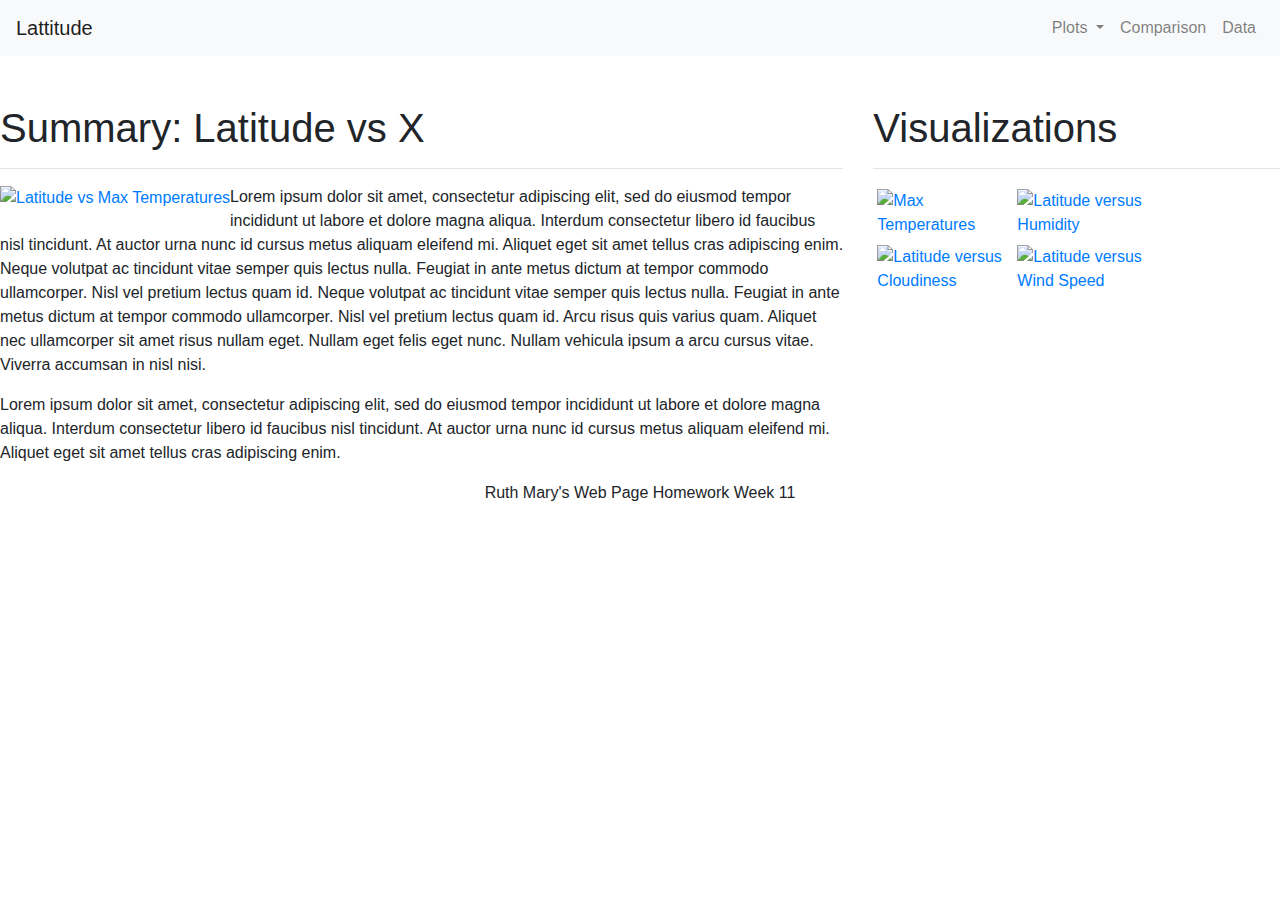
==== index.html @ e5907e12 "Upload Homework 11" ====
<!DOCTYPE html>
<html lang="en-us">

<head>
<meta http-equiv="Content-Type" content="text/html; charset=UTF-8">
    
  <meta charset="UTF-8">
  <title>RMJ Homework 11 HTML, CSS and Bootsrap</title>

    <!--Style shets-->
    <link rel="stylesheet" href="https://stackpath.bootstrapcdn.com/bootstrap/4.3.1/css/bootstrap.min.css" integrity="sha384-ggOyR0iXCbMQv3Xipma34MD+dH/1fQ784/j6cY/iJTQUOhcWr7x9JvoRxT2MZw1T" crossorigin="anonymous">

    <link rel="stylesheet" href="style.css">

    <link rel="stylesheet" href="sticky-footer.css">

</head>

<body>

<!-- Start navbar -->
<nav class="navbar navbar-expand-lg navbar-light bg-light">
    <a class="navbar-brand" href="index.html">Lattitude</a>
    <button class="navbar-toggler" type="button" data-toggle="collapse" data-target="#navbarSupportedContent" aria-controls="navbarSupportedContent" aria-expanded="false" aria-label="Toggle navigation">
    <span class="navbar-toggler-icon"></span>
    </button>

  <div class="collapse navbar-collapse" id="navbarSupportedContent">
    <ul class="navbar-nav mr-auto w-100 justify-content-end">
      <li class="nav-item dropdown">
        <a class="nav-link dropdown-toggle" href="#" id="navbarDropdown" role="button" data-toggle="dropdown" aria-haspopup="true" aria-expanded="false">
          Plots
        </a>
        <div class="dropdown-menu" aria-labelledby="navbarDropdown">
          <a class="dropdown-item" href="temperature.html">Max. Temperature</a>
          <a class="dropdown-item" href="humidity.html">Humidity</a>
          <a class="dropdown-item" href="cloudiness.html">Cloudiness</a>
          <a class="dropdown-item" href="windspeed.html">Wind Speed</a>
        </div>
      </li>
      <li class="nav-item">
        <a class="nav-link" href="comparison.html">Comparison</a>
      </li>
      <li class="nav-item">
        <a class="nav-link" href="data.html">Data</a>
      </li>

    </ul>
  </div>
</nav>
<!-- /end navbar -->

 <!--#################################################################--> 

       <main role="main" class="mycontainer"> <!-- Start Container 1-->

      <!-- Main component for a primary marketing message or call to action -->
      <div class="row"> <!-- Start row-->

        <div class="col-md-8"> <!-- Start First Column width 8-->
            <h1 class="mt-5">Summary: Latitude vs X</h1>
            <hr>
            <div class="float-left"><a href="temperature.html"><img src="images/latitude_temp.png" class="pull-left img-responsive w-100" alt="Latitude vs Max Temperatures"></a>
            </div>
            <div>
            <p>Lorem ipsum dolor sit amet, consectetur adipiscing elit, sed do eiusmod tempor incididunt ut labore et dolore magna aliqua. Interdum consectetur libero id faucibus nisl tincidunt. At auctor urna nunc id cursus metus aliquam eleifend mi. Aliquet eget sit amet tellus cras adipiscing enim. Neque volutpat ac tincidunt vitae semper quis lectus nulla. Feugiat in ante metus dictum at tempor commodo ullamcorper. Nisl vel pretium lectus quam id. Neque volutpat ac tincidunt vitae semper quis lectus nulla. Feugiat in ante metus dictum at tempor commodo ullamcorper. Nisl vel pretium lectus quam id. Arcu risus quis varius quam. Aliquet nec ullamcorper sit amet risus nullam eget. Nullam eget felis eget nunc. Nullam vehicula ipsum a arcu cursus vitae. Viverra accumsan in nisl nisi.</p>
            <p>Lorem ipsum dolor sit amet, consectetur adipiscing elit, sed do eiusmod tempor incididunt ut labore et dolore magna aliqua. Interdum consectetur libero id faucibus nisl tincidunt. At auctor urna nunc id cursus metus aliquam eleifend mi. Aliquet eget sit amet tellus cras adipiscing enim.</p>
            </div>
        </div> <!-- /End First Column width 8-->

        <div class="col-xs-4 col-md-4"> <!-- Start Visuals column width 4-->
                <h1 class="mt-5">Visualizations</h1>
                <hr>   
            
                <!-- divide the image into 2 colums and display side by side-->
                <a href="temperature.html"><img src="images/latitude_temp.png"  class="col-sm-4 p-1 pull-left img-responsive" alt="Max Temperatures"></a>
                <a href="humidity.html"><img src="images/latitude_humidity.png" class="col-sm-4 p-1 pull-left img-responsive" alt="Latitude versus Humidity"></a>
                <a href="cloudiness.html"><img src="images/latitude_clouds.png" class="col-sm-4 p-1 pull-left img-responsive" alt="Latitude versus Cloudiness"></a>
                <a href="windspeed.html"><img src="images/latitude_windspeed.png" class="col-sm-4 p-1 pull-left img-responsive" alt="Latitude versus Wind Speed"></a>
        </div><!-- /end visuals column-->

      </div> <!-- /end row-->
 
    </main> <!-- /end container 1-->

 <!--#################################################################--> 

    <footer class="container-fluid text-center">
        <div class="container">
        <p>Ruth Mary's Web Page Homework Week 11</p>
        </div>  
    </footer>

<!-- Bootstrap core JavaScript
================================================== -->
<!-- Placed at the end of the document so the pages load faster -->
<script src="https://code.jquery.com/jquery-3.3.1.slim.min.js" integrity="sha384-q8i/X+965DzO0rT7abK41JStQIAqVgRVzpbzo5smXKp4YfRvH+8abtTE1Pi6jizo" crossorigin="anonymous"></script>
<script src="https://cdnjs.cloudflare.com/ajax/libs/popper.js/1.14.7/umd/popper.min.js" integrity="sha384-UO2eT0CpHqdSJQ6hJty5KVphtPhzWj9WO1clHTMGa3JDZwrnQq4sF86dIHNDz0W1" crossorigin="anonymous"></script>
<script src="https://stackpath.bootstrapcdn.com/bootstrap/4.3.1/js/bootstrap.min.js" integrity="sha384-JjSmVgyd0p3pXB1rRibZUAYoIIy6OrQ6VrjIEaFf/nJGzIxFDsf4x0xIM+B07jRM" crossorigin="anonymous"></script>



</body>
</html>
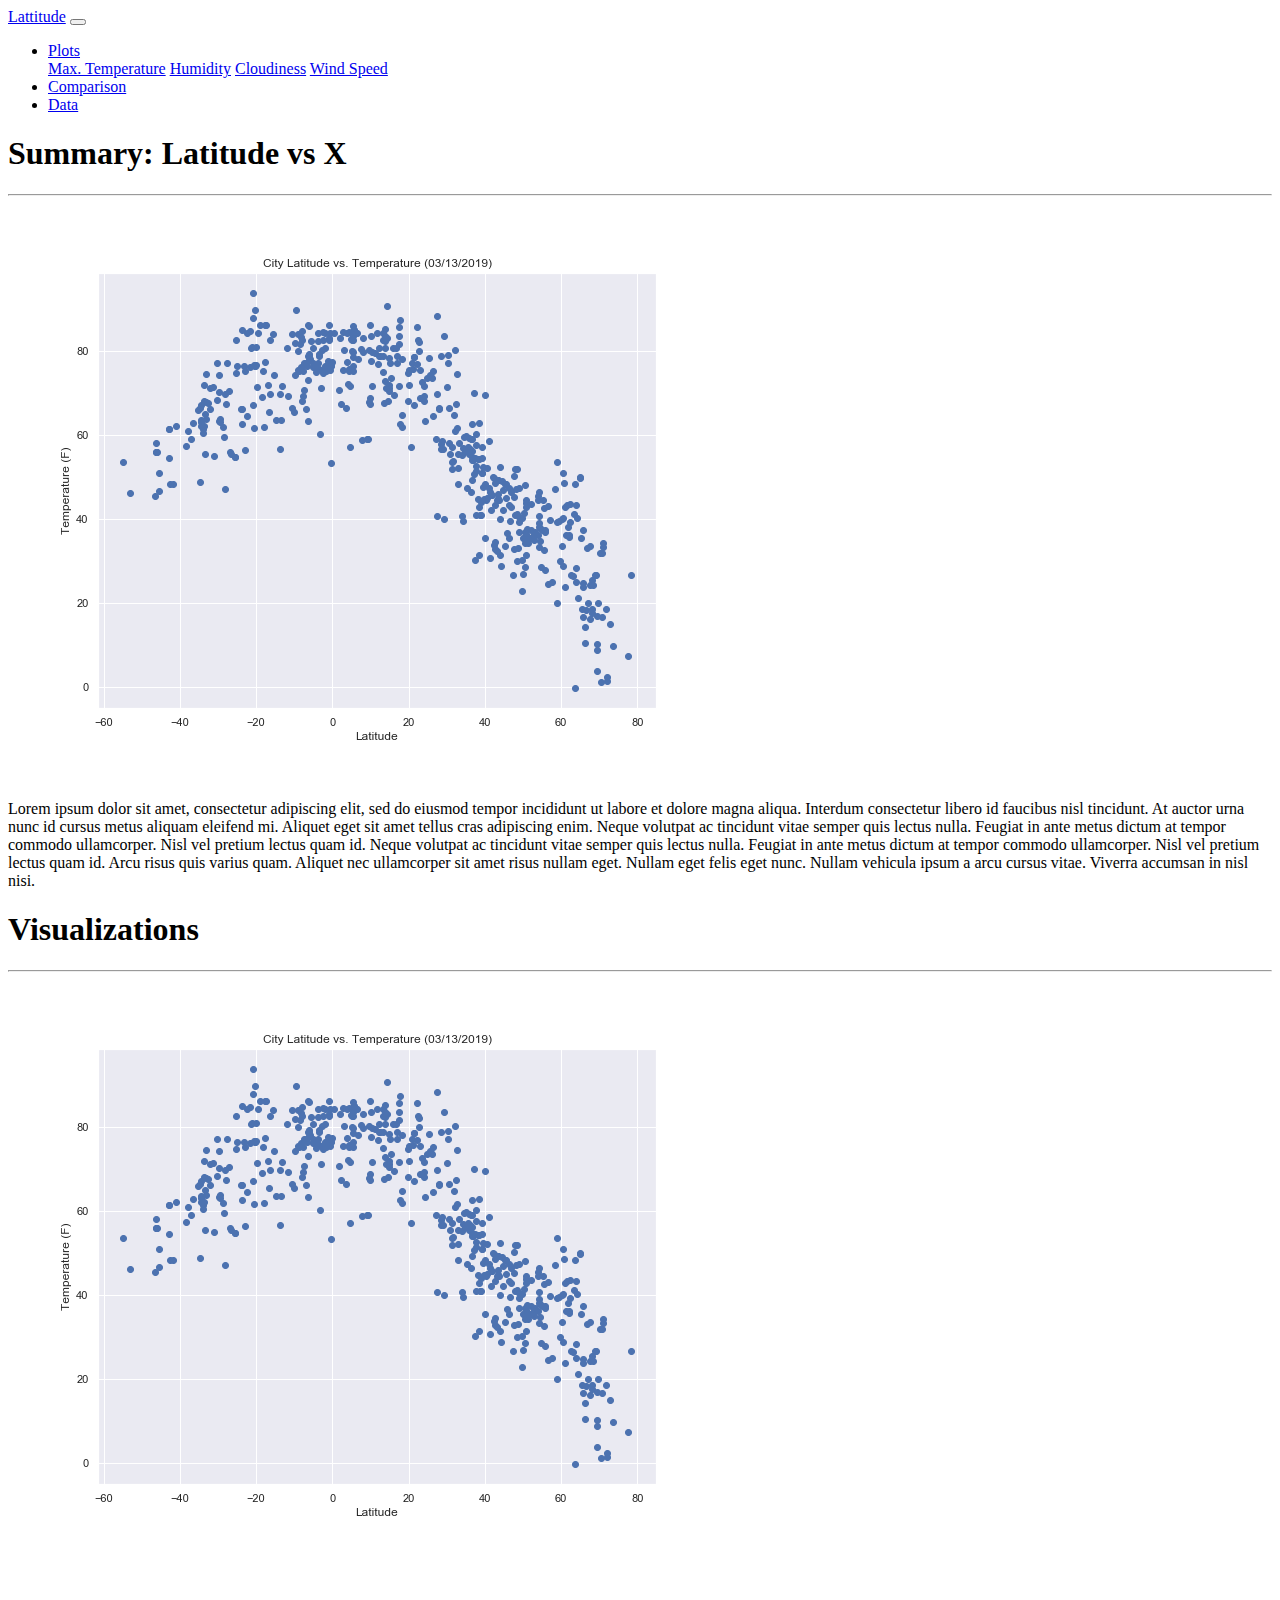
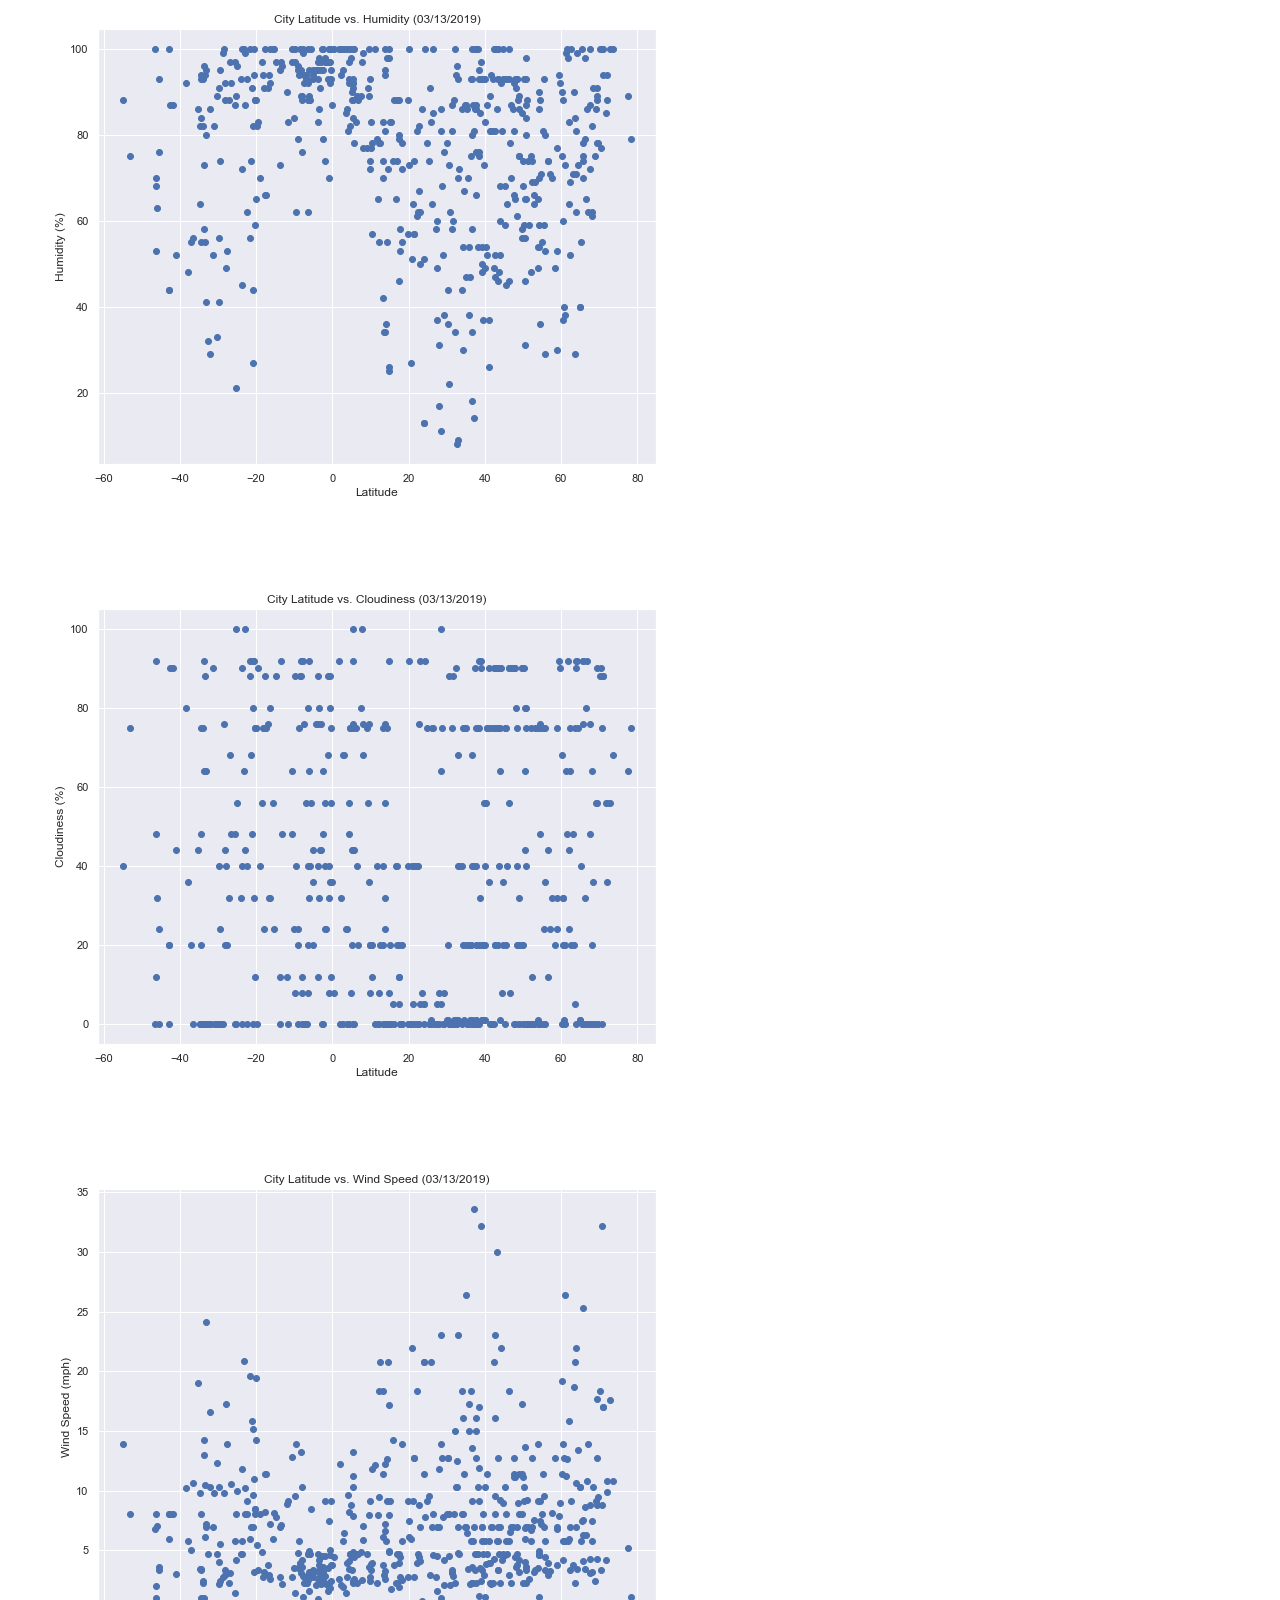
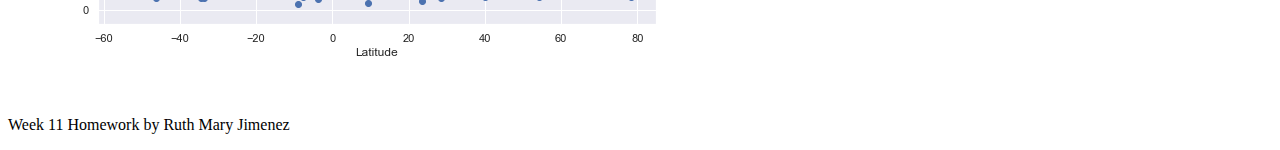
==== commit c62637e1: "a few more changes" ====
--- a/index.html
+++ b/index.html
@@ -2,61 +2,54 @@
 <html lang="en-us">
 
 <head>
-<meta http-equiv="Content-Type" content="text/html; charset=UTF-8">
-    
-  <meta charset="UTF-8">
+    <meta http-equiv="Content-Type" content="text/html; charset=UTF-8">
+
   <title>RMJ Homework 11 HTML, CSS and Bootsrap</title>
 
     <!--Style shets-->
-    <link rel="stylesheet" href="https://stackpath.bootstrapcdn.com/bootstrap/4.3.1/css/bootstrap.min.css" integrity="sha384-ggOyR0iXCbMQv3Xipma34MD+dH/1fQ784/j6cY/iJTQUOhcWr7x9JvoRxT2MZw1T" crossorigin="anonymous">
-
-    <link rel="stylesheet" href="style.css">
-
-    <link rel="stylesheet" href="sticky-footer.css">
-
+    <link rel="stylesheet" href="css/styles.css">
+    <link rel="stylesheet" href="css/bootstrap.min.css">
+    <link rel="stylesheet" href="css/bootstrap.css" media="screen">
+    <link rel="stylesheet" href="css/custom.min.css">
 </head>
 
 <body>
 
-<!-- Start navbar -->
-<nav class="navbar navbar-expand-lg navbar-light bg-light">
-    <a class="navbar-brand" href="index.html">Lattitude</a>
-    <button class="navbar-toggler" type="button" data-toggle="collapse" data-target="#navbarSupportedContent" aria-controls="navbarSupportedContent" aria-expanded="false" aria-label="Toggle navigation">
-    <span class="navbar-toggler-icon"></span>
-    </button>
+    <!-- Start navbar -->
+    <nav class="navbar navbar-expand-lg fixed-top navbar-dark bg-primary">
+            <a class="navbar-brand" href="index.html">Lattitude</a>
+            <button class="navbar-toggler" type="button" data-toggle="collapse" data-target="#navbarSupportedContent" aria-controls="navbarSupportedContent" aria-expanded="false" aria-label="Toggle navigation">
+            <span class="navbar-toggler-icon"></span>
+            </button>
 
-  <div class="collapse navbar-collapse" id="navbarSupportedContent">
-    <ul class="navbar-nav mr-auto w-100 justify-content-end">
-      <li class="nav-item dropdown">
-        <a class="nav-link dropdown-toggle" href="#" id="navbarDropdown" role="button" data-toggle="dropdown" aria-haspopup="true" aria-expanded="false">
-          Plots
-        </a>
-        <div class="dropdown-menu" aria-labelledby="navbarDropdown">
-          <a class="dropdown-item" href="temperature.html">Max. Temperature</a>
-          <a class="dropdown-item" href="humidity.html">Humidity</a>
-          <a class="dropdown-item" href="cloudiness.html">Cloudiness</a>
-          <a class="dropdown-item" href="windspeed.html">Wind Speed</a>
+        <div class="collapse navbar-collapse" id="navbarSupportedContent">
+            <ul class="navbar-nav mr-auto w-100 justify-content-end">
+                <li class="nav-item dropdown">
+                    <a class="nav-link dropdown-toggle" href="#" id="navbarDropdown" role="button" data-toggle="dropdown" aria-haspopup="true" aria-expanded="false">
+                    Plots
+                    </a>
+                    <div class="dropdown-menu" aria-labelledby="themes">
+                    <a class="dropdown-item" href="temperature.html">Max. Temperature</a>
+                    <a class="dropdown-item" href="humidity.html">Humidity</a>
+                    <a class="dropdown-item" href="cloudiness.html">Cloudiness</a>
+                    <a class="dropdown-item" href="windspeed.html">Wind Speed</a>
+                    </div>
+                </li>
+                <li class="nav-item">
+                    <a class="nav-link" href="comparison.html">Comparison</a>
+                </li>
+                <li class="nav-item">
+                    <a class="nav-link" href="data.html">Data</a>
+                </li>
+            </ul>
         </div>
-      </li>
-      <li class="nav-item">
-        <a class="nav-link" href="comparison.html">Comparison</a>
-      </li>
-      <li class="nav-item">
-        <a class="nav-link" href="data.html">Data</a>
-      </li>
-
-    </ul>
-  </div>
-</nav>
-<!-- /end navbar -->
-
+    </nav>
+    <!-- /end navbar -->
+  
  <!--#################################################################--> 
 
-       <main role="main" class="mycontainer"> <!-- Start Container 1-->
-
-      <!-- Main component for a primary marketing message or call to action -->
-      <div class="row"> <!-- Start row-->
-
+  <main role="main" class="container mt-5"> <!-- Start Container 1-->
+    <div class="row"> <!-- Start row-->
         <div class="col-md-8"> <!-- Start First Column width 8-->
             <h1 class="mt-5">Summary: Latitude vs X</h1>
             <hr>
@@ -64,40 +57,38 @@
             </div>
             <div>
             <p>Lorem ipsum dolor sit amet, consectetur adipiscing elit, sed do eiusmod tempor incididunt ut labore et dolore magna aliqua. Interdum consectetur libero id faucibus nisl tincidunt. At auctor urna nunc id cursus metus aliquam eleifend mi. Aliquet eget sit amet tellus cras adipiscing enim. Neque volutpat ac tincidunt vitae semper quis lectus nulla. Feugiat in ante metus dictum at tempor commodo ullamcorper. Nisl vel pretium lectus quam id. Neque volutpat ac tincidunt vitae semper quis lectus nulla. Feugiat in ante metus dictum at tempor commodo ullamcorper. Nisl vel pretium lectus quam id. Arcu risus quis varius quam. Aliquet nec ullamcorper sit amet risus nullam eget. Nullam eget felis eget nunc. Nullam vehicula ipsum a arcu cursus vitae. Viverra accumsan in nisl nisi.</p>
-            <p>Lorem ipsum dolor sit amet, consectetur adipiscing elit, sed do eiusmod tempor incididunt ut labore et dolore magna aliqua. Interdum consectetur libero id faucibus nisl tincidunt. At auctor urna nunc id cursus metus aliquam eleifend mi. Aliquet eget sit amet tellus cras adipiscing enim.</p>
             </div>
         </div> <!-- /End First Column width 8-->
 
-        <div class="col-xs-4 col-md-4"> <!-- Start Visuals column width 4-->
+        <div class="col-md-4"> <!-- Start Visuals column width 4-->
                 <h1 class="mt-5">Visualizations</h1>
-                <hr>   
-            
+                <hr>
                 <!-- divide the image into 2 colums and display side by side-->
                 <a href="temperature.html"><img src="images/latitude_temp.png"  class="col-sm-4 p-1 pull-left img-responsive" alt="Max Temperatures"></a>
                 <a href="humidity.html"><img src="images/latitude_humidity.png" class="col-sm-4 p-1 pull-left img-responsive" alt="Latitude versus Humidity"></a>
                 <a href="cloudiness.html"><img src="images/latitude_clouds.png" class="col-sm-4 p-1 pull-left img-responsive" alt="Latitude versus Cloudiness"></a>
                 <a href="windspeed.html"><img src="images/latitude_windspeed.png" class="col-sm-4 p-1 pull-left img-responsive" alt="Latitude versus Wind Speed"></a>
-        </div><!-- /end visuals column-->
+        </div><!-- /end visuals column--> 
+    </div>
 
-      </div> <!-- /end row-->
- 
-    </main> <!-- /end container 1-->
+      <footer id="footer">
+        <div class="row">
+          <div class="footer col-lg-12 mt-5 text-center">
+            <p>Week 11 Homework by Ruth Mary Jimenez</p>
+        </div>
+      </footer>
+  </main> <!-- /end container 1-->
+
+
+    
 
  <!--#################################################################--> 
 
-    <footer class="container-fluid text-center">
-        <div class="container">
-        <p>Ruth Mary's Web Page Homework Week 11</p>
-        </div>  
-    </footer>
-
-<!-- Bootstrap core JavaScript
-================================================== -->
-<!-- Placed at the end of the document so the pages load faster -->
-<script src="https://code.jquery.com/jquery-3.3.1.slim.min.js" integrity="sha384-q8i/X+965DzO0rT7abK41JStQIAqVgRVzpbzo5smXKp4YfRvH+8abtTE1Pi6jizo" crossorigin="anonymous"></script>
-<script src="https://cdnjs.cloudflare.com/ajax/libs/popper.js/1.14.7/umd/popper.min.js" integrity="sha384-UO2eT0CpHqdSJQ6hJty5KVphtPhzWj9WO1clHTMGa3JDZwrnQq4sF86dIHNDz0W1" crossorigin="anonymous"></script>
-<script src="https://stackpath.bootstrapcdn.com/bootstrap/4.3.1/js/bootstrap.min.js" integrity="sha384-JjSmVgyd0p3pXB1rRibZUAYoIIy6OrQ6VrjIEaFf/nJGzIxFDsf4x0xIM+B07jRM" crossorigin="anonymous"></script>
-
+  <!-- Bootstrap core JavaScript  -->
+  <!-- Placed at the end of the document so the pages load faster -->
+  <script src="https://code.jquery.com/jquery-3.3.1.slim.min.js" integrity="sha384-q8i/X+965DzO0rT7abK41JStQIAqVgRVzpbzo5smXKp4YfRvH+8abtTE1Pi6jizo" crossorigin="anonymous"></script>
+  <script src="https://cdnjs.cloudflare.com/ajax/libs/popper.js/1.14.7/umd/popper.min.js" integrity="sha384-UO2eT0CpHqdSJQ6hJty5KVphtPhzWj9WO1clHTMGa3JDZwrnQq4sF86dIHNDz0W1" crossorigin="anonymous"></script>
+  <script src="https://stackpath.bootstrapcdn.com/bootstrap/4.3.1/js/bootstrap.min.js" integrity="sha384-JjSmVgyd0p3pXB1rRibZUAYoIIy6OrQ6VrjIEaFf/nJGzIxFDsf4x0xIM+B07jRM" crossorigin="anonymous"></script>
 
 
 </body>
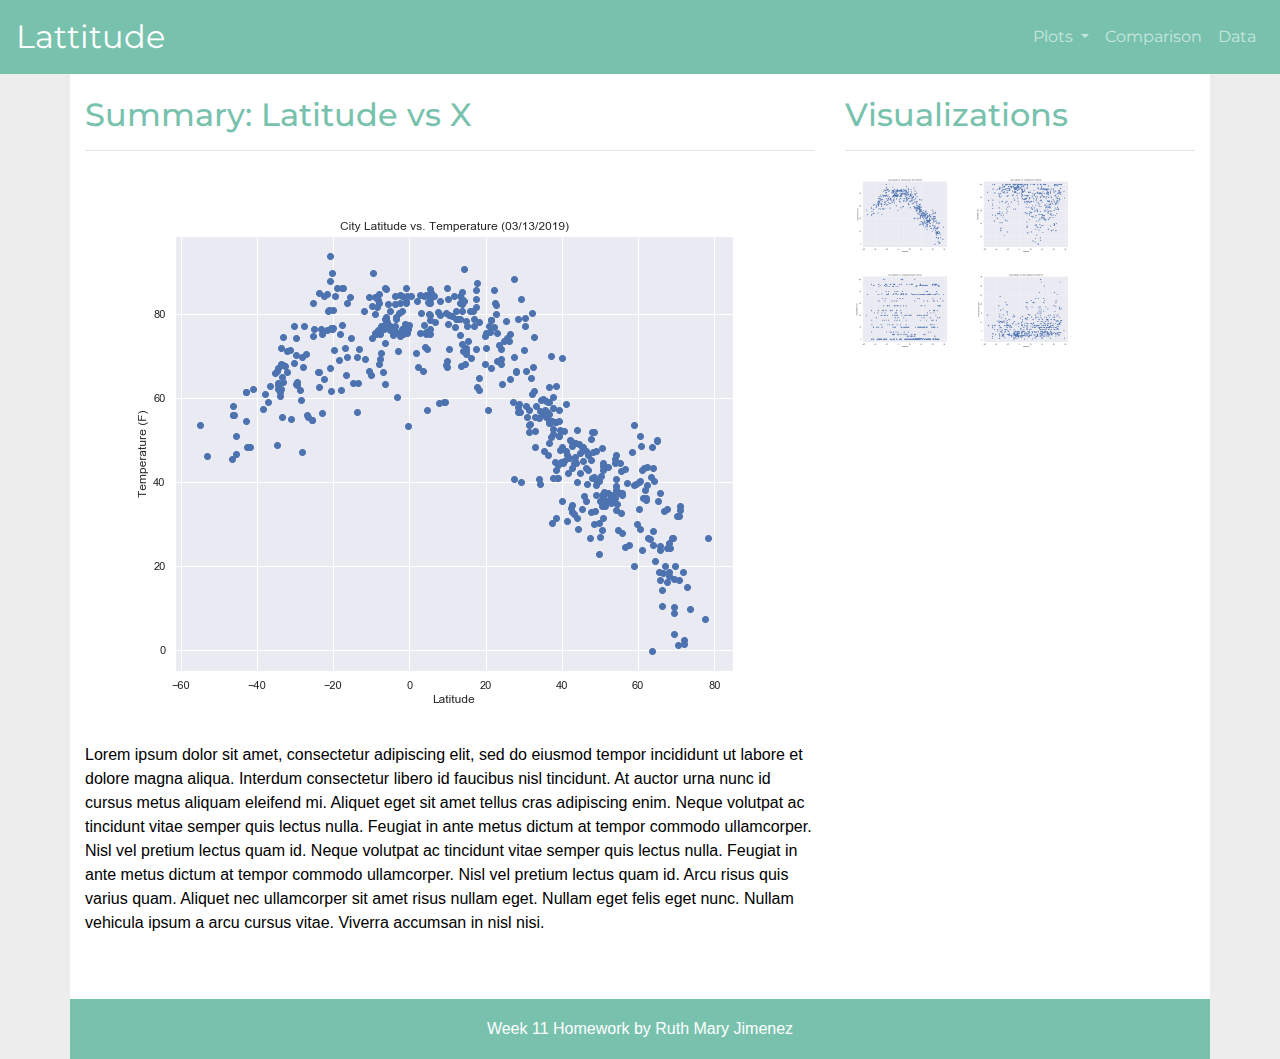
==== commit b960e2bd: "Add files via upload" ====
--- a/index.html
+++ b/index.html
@@ -7,10 +7,9 @@
   <title>RMJ Homework 11 HTML, CSS and Bootsrap</title>
 
     <!--Style shets-->
-    <link rel="stylesheet" href="css/styles.css">
-    <link rel="stylesheet" href="css/bootstrap.min.css">
-    <link rel="stylesheet" href="css/bootstrap.css" media="screen">
-    <link rel="stylesheet" href="css/custom.min.css">
+    <link rel="stylesheet" href="../css/bootstrap.min.css">
+    <link rel="stylesheet" href="https://kantaranas.github.io/styles/bootstrap.css" media="screen">
+    <link rel="stylesheet" href="../css/custom.min.css">
 </head>
 
 <body>
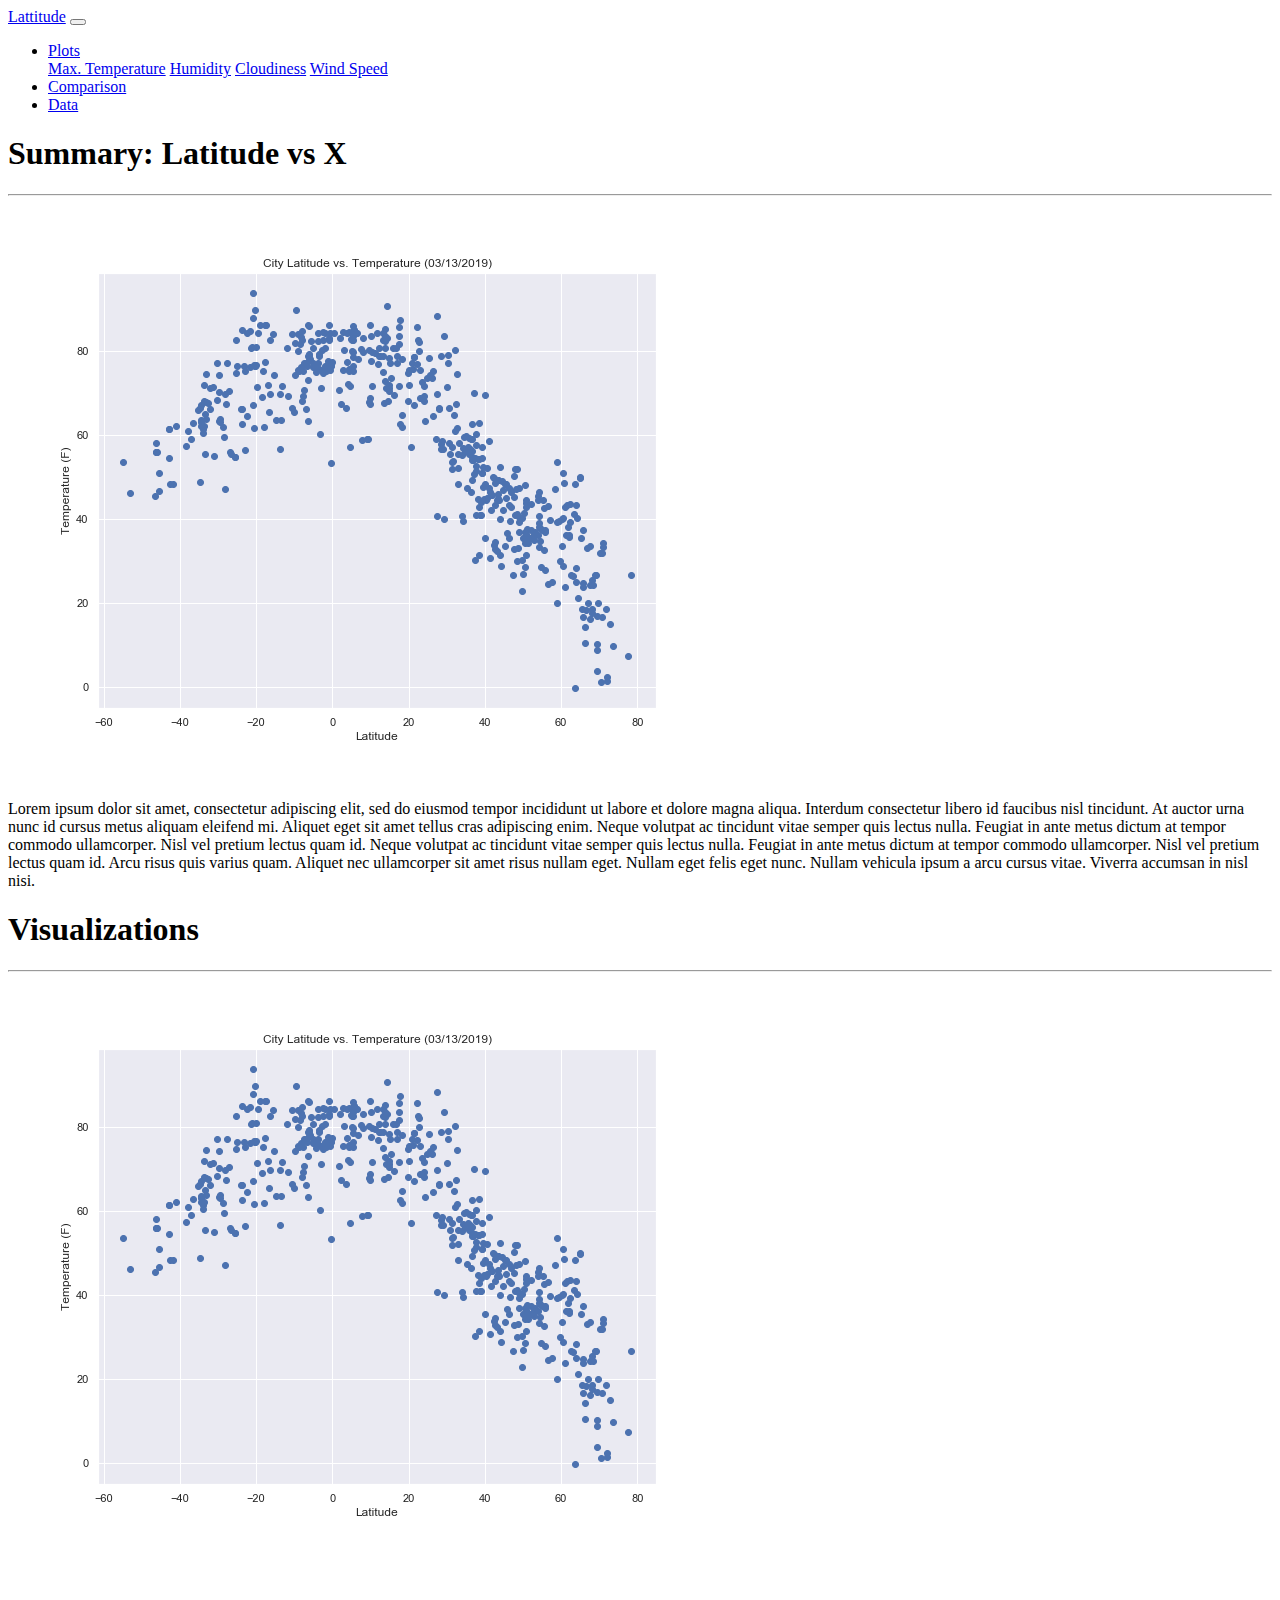
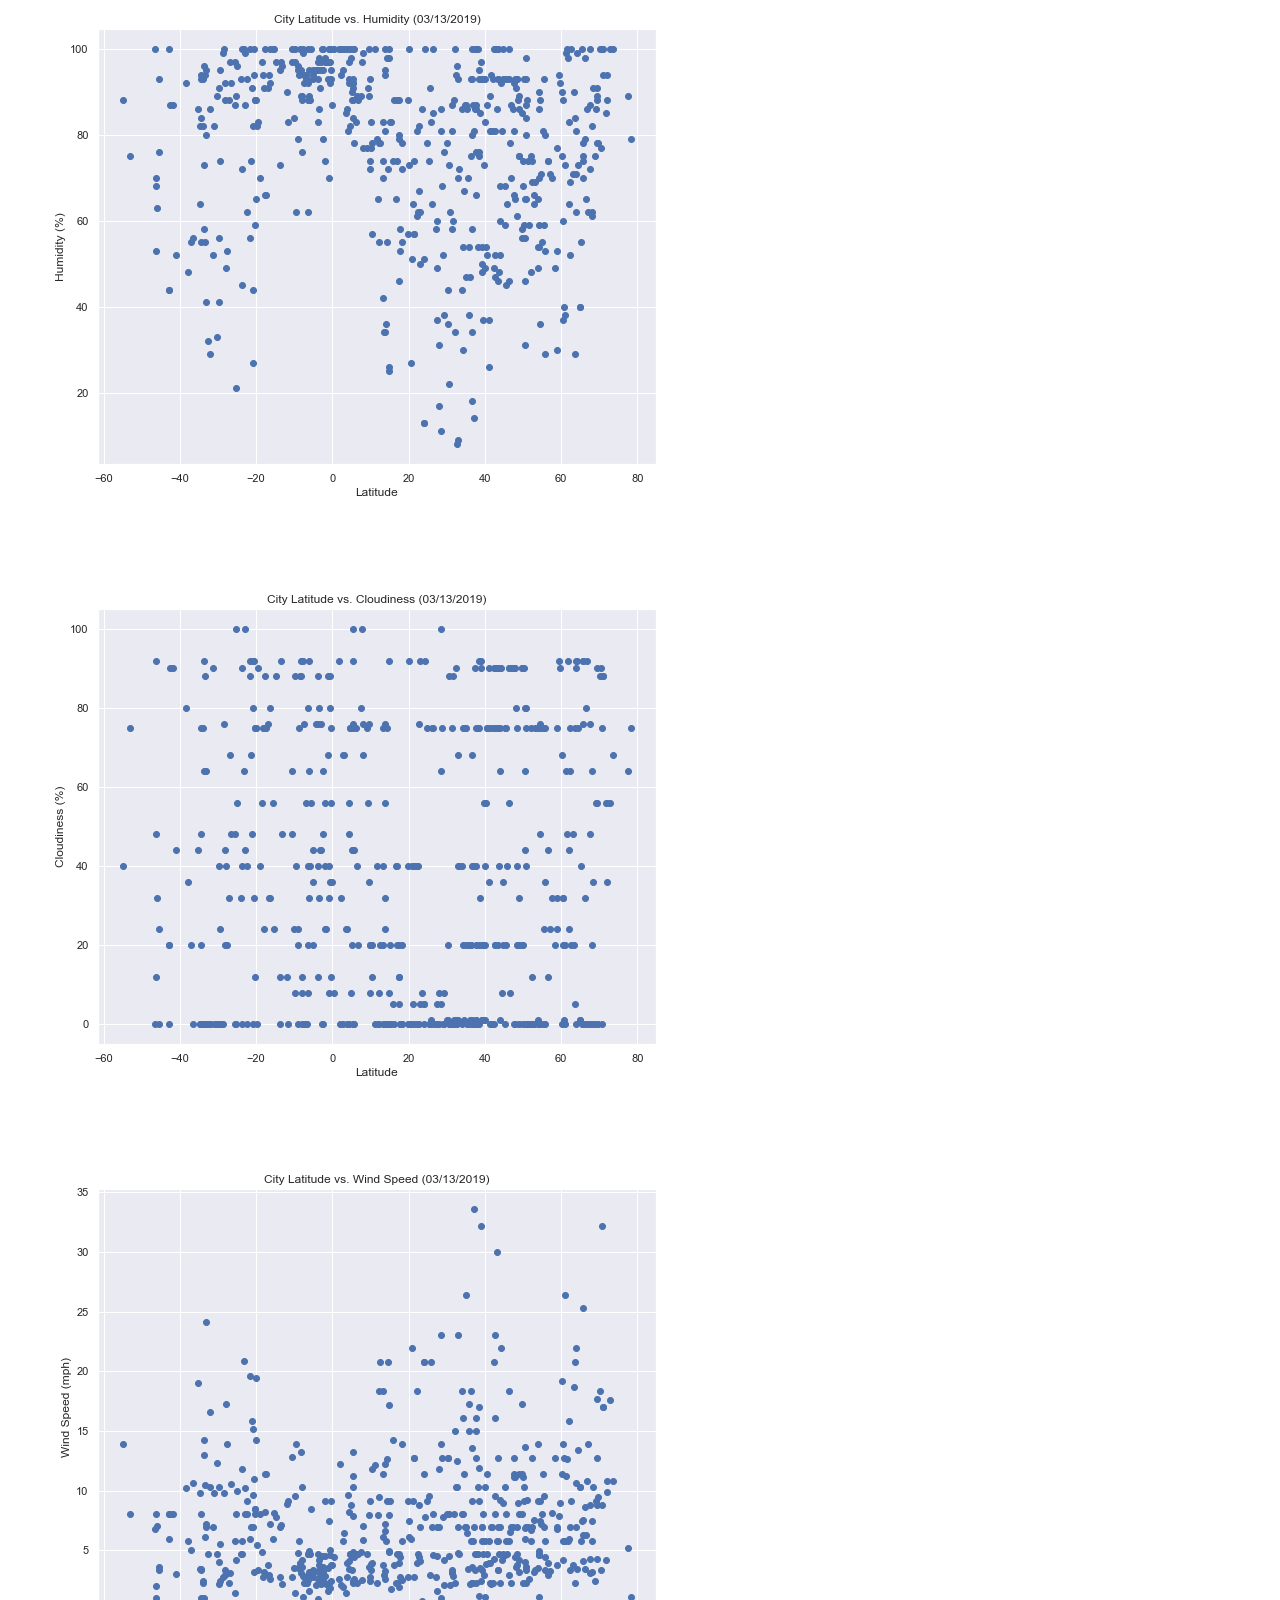
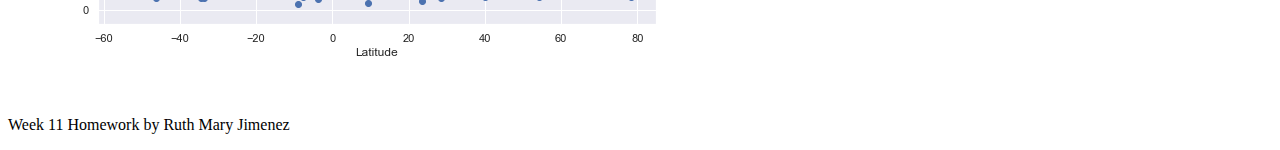
==== commit 94fe5d97: "Add files via upload" ====
--- a/index.html
+++ b/index.html
@@ -7,9 +7,9 @@
   <title>RMJ Homework 11 HTML, CSS and Bootsrap</title>
 
     <!--Style shets-->
-    <link rel="stylesheet" href="../css/bootstrap.min.css">
-    <link rel="stylesheet" href="https://kantaranas.github.io/styles/bootstrap.css" media="screen">
-    <link rel="stylesheet" href="../css/custom.min.css">
+    <link rel="stylesheet" href="css/bootstrap.min.css">
+    <link rel="stylesheet" href="css/bootstrap.css" media="screen">
+    <link rel="stylesheet" href="css/custom.min.css">
 </head>
 
 <body>
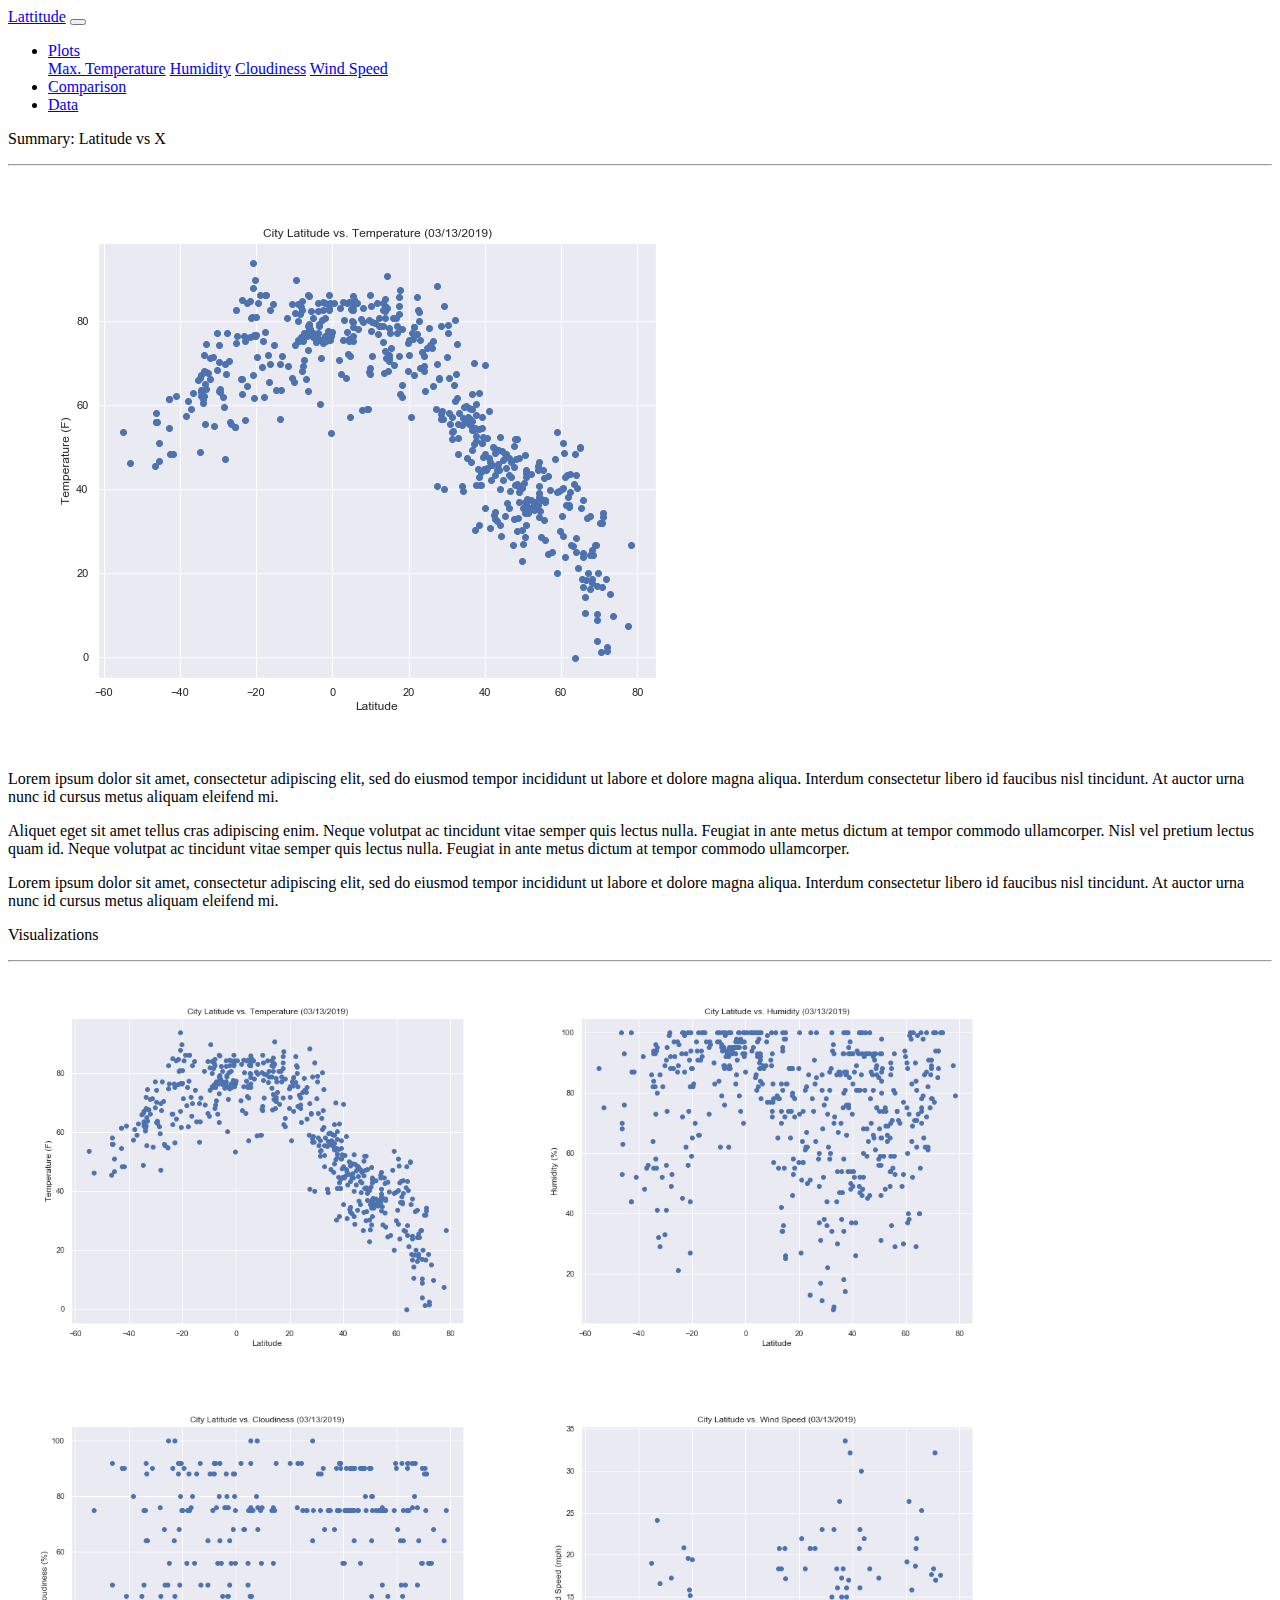
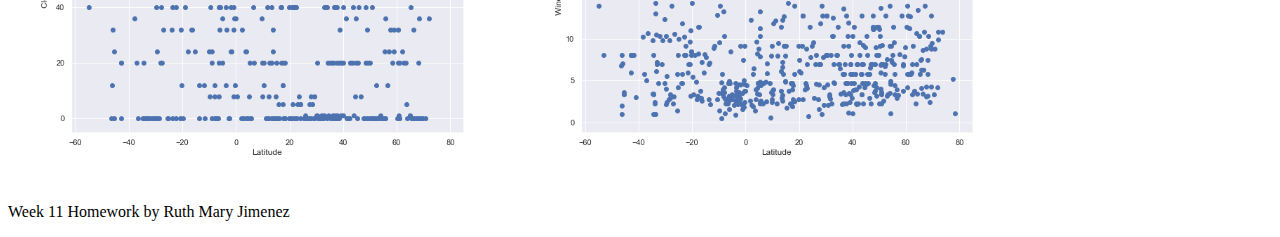
==== commit 1a4fd25d: "Updates to the HTML" ====
--- a/index.html
+++ b/index.html
@@ -10,12 +10,13 @@
     <link rel="stylesheet" href="css/bootstrap.min.css">
     <link rel="stylesheet" href="css/bootstrap.css" media="screen">
     <link rel="stylesheet" href="css/custom.min.css">
+
 </head>
 
 <body>
 
     <!-- Start navbar -->
-    <nav class="navbar navbar-expand-lg fixed-top navbar-dark bg-primary">
+    <nav class="navbar navbar-expand-lg navbar-dark bg-primary">
             <a class="navbar-brand" href="index.html">Lattitude</a>
             <button class="navbar-toggler" type="button" data-toggle="collapse" data-target="#navbarSupportedContent" aria-controls="navbarSupportedContent" aria-expanded="false" aria-label="Toggle navigation">
             <span class="navbar-toggler-icon"></span>
@@ -47,39 +48,45 @@
   
  <!--#################################################################--> 
 
-  <main role="main" class="container mt-5"> <!-- Start Container 1-->
-    <div class="row"> <!-- Start row-->
-        <div class="col-md-8"> <!-- Start First Column width 8-->
-            <h1 class="mt-5">Summary: Latitude vs X</h1>
-            <hr>
-            <div class="float-left"><a href="temperature.html"><img src="images/latitude_temp.png" class="pull-left img-responsive w-100" alt="Latitude vs Max Temperatures"></a>
-            </div>
-            <div>
-            <p>Lorem ipsum dolor sit amet, consectetur adipiscing elit, sed do eiusmod tempor incididunt ut labore et dolore magna aliqua. Interdum consectetur libero id faucibus nisl tincidunt. At auctor urna nunc id cursus metus aliquam eleifend mi. Aliquet eget sit amet tellus cras adipiscing enim. Neque volutpat ac tincidunt vitae semper quis lectus nulla. Feugiat in ante metus dictum at tempor commodo ullamcorper. Nisl vel pretium lectus quam id. Neque volutpat ac tincidunt vitae semper quis lectus nulla. Feugiat in ante metus dictum at tempor commodo ullamcorper. Nisl vel pretium lectus quam id. Arcu risus quis varius quam. Aliquet nec ullamcorper sit amet risus nullam eget. Nullam eget felis eget nunc. Nullam vehicula ipsum a arcu cursus vitae. Viverra accumsan in nisl nisi.</p>
-            </div>
-        </div> <!-- /End First Column width 8-->
-
-        <div class="col-md-4"> <!-- Start Visuals column width 4-->
-                <h1 class="mt-5">Visualizations</h1>
+<!--Homepage Summary-->
+<div main="role" class="container-fluid mt-5">
+<div class="row">
+  <div class="col-sm-8">
+    <div class="card">
+      <div class="card-body align-items-center justify-content-center">
+        <p class="card-title h3 p-3">Summary: Latitude vs X</p>
+        <hr>
+        <div class="card-img float-left"><img src="images/latitude_temp.png" class="img-responsive w-100" alt="Latitude vs Max Temperatures">
+        </div>    
+        <p class="card-text">Lorem ipsum dolor sit amet, consectetur adipiscing elit, sed do eiusmod tempor incididunt ut labore et dolore magna aliqua. Interdum consectetur libero id faucibus nisl tincidunt. At auctor urna nunc id cursus metus aliquam eleifend mi. </p><p class="card-text">Aliquet eget  sit amet tellus cras adipiscing enim. Neque volutpat ac tincidunt vitae semper quis lectus nulla. Feugiat in ante metus dictum at tempor commodo ullamcorper. Nisl vel pretium lectus quam id. Neque volutpat ac tincidunt vitae semper quis lectus nulla. Feugiat in ante metus dictum at tempor commodo ullamcorper. </p><p class="card-text">Lorem ipsum dolor sit amet, consectetur adipiscing elit, sed do eiusmod tempor incididunt ut labore et dolore magna aliqua. Interdum consectetur libero id faucibus nisl tincidunt. At auctor urna nunc id cursus metus aliquam eleifend mi. </p>
+      </div>
+    </div>
+  </div>
+  <div class="col-sm-4">
+    <div class="card text-center">
+      <div class="card-body">
+        <p class="card-title h3 p-3">Visualizations</p>
                 <hr>
                 <!-- divide the image into 2 colums and display side by side-->
-                <a href="temperature.html"><img src="images/latitude_temp.png"  class="col-sm-4 p-1 pull-left img-responsive" alt="Max Temperatures"></a>
-                <a href="humidity.html"><img src="images/latitude_humidity.png" class="col-sm-4 p-1 pull-left img-responsive" alt="Latitude versus Humidity"></a>
-                <a href="cloudiness.html"><img src="images/latitude_clouds.png" class="col-sm-4 p-1 pull-left img-responsive" alt="Latitude versus Cloudiness"></a>
-                <a href="windspeed.html"><img src="images/latitude_windspeed.png" class="col-sm-4 p-1 pull-left img-responsive" alt="Latitude versus Wind Speed"></a>
-        </div><!-- /end visuals column--> 
+                <a href="temperature.html"><img src="images/latitude_temp.png"  class="pull-left img-responsive" width="40%" alt="Max Temperatures"></a>
+                <a href="humidity.html"><img src="images/latitude_humidity.png" class="pull-right img-responsive" width="40%" alt="Latitude versus Humidity"></a>
+                <a href="cloudiness.html"><img src="images/latitude_clouds.png" class="pull-left img-responsive" width="40%" alt="Latitude versus Cloudiness"></a>
+                <a href="windspeed.html"><img src="images/latitude_windspeed.png" class="pull-right img-responsive" width="40%" alt="Latitude versus Wind Speed"></a>
+      </div>
     </div>
-
-      <footer id="footer">
-        <div class="row">
-          <div class="footer col-lg-12 mt-5 text-center">
-            <p>Week 11 Homework by Ruth Mary Jimenez</p>
-        </div>
-      </footer>
-  </main> <!-- /end container 1-->
+  </div>
+</div>
+</div>
 
 
-    
+ <!--#################################################################--> 
+
+<!--Footer-->
+<footer id="footer">
+    <div class="card-footer bg-primary border-success mt-5">
+      <p class="text-white-50 text-center">Week 11 Homework by Ruth Mary Jimenez</p>
+    </div>
+</footer>    
 
  <!--#################################################################--> 
 
